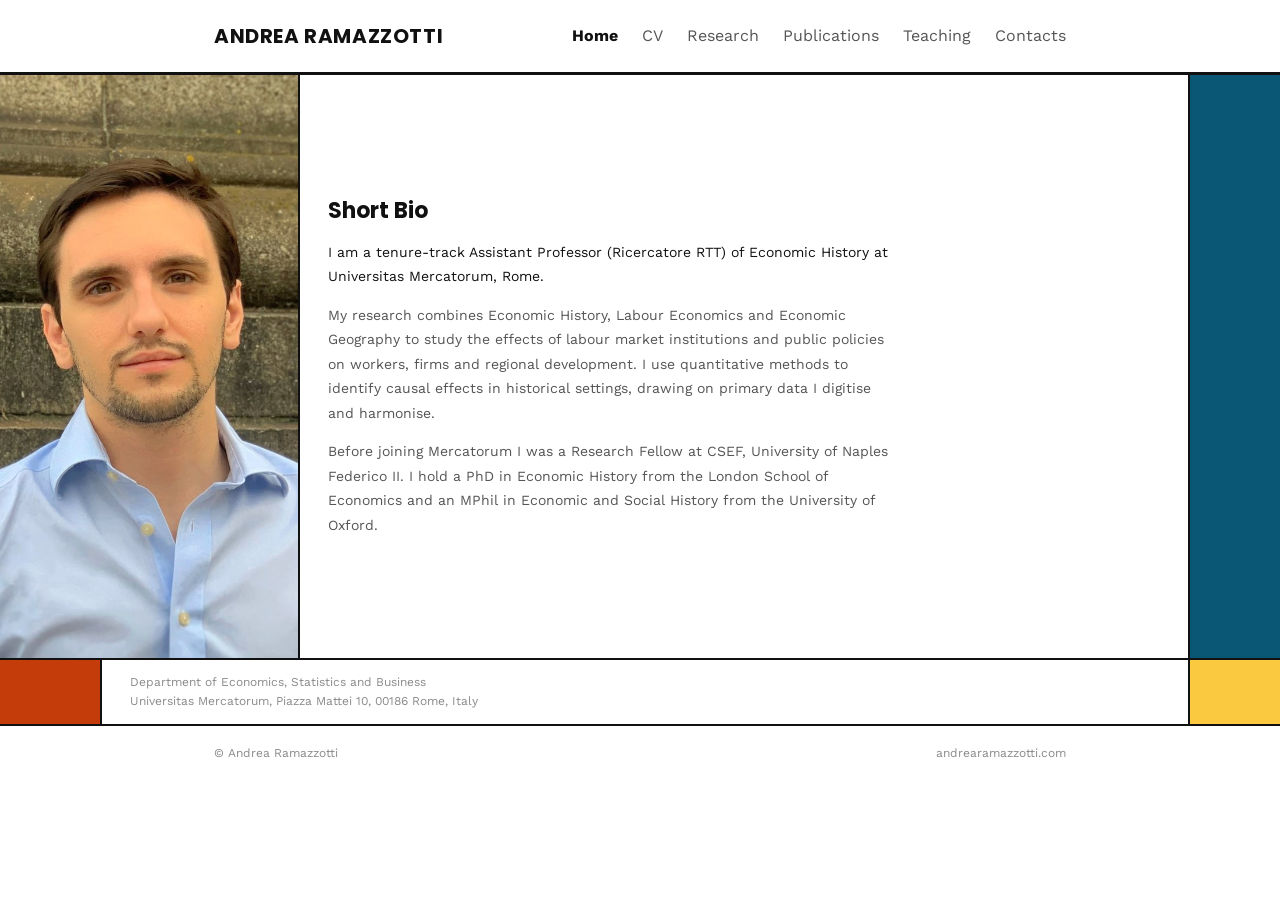
==== index.html @ 541a3355 "CV update and index.html fix The index.html fix ensures that users are not shown cached versions of " ====
<!DOCTYPE html>
<html lang="en">
<head>
<meta charset="UTF-8">
<meta name="viewport" content="width=device-width, initial-scale=1">
<title>Andrea Ramazzotti</title>
<meta name="description" content="Andrea Ramazzotti, economic historian at Universitas Mercatorum, Rome.">
<link rel="stylesheet" href="style.css">
<link rel="icon" type="image/svg+xml" href="favicon.svg">
<link rel="icon" type="image/x-icon" href="favicon.ico">
<link rel="apple-touch-icon" href="apple-touch-icon.png">
</head>
<body>

<header class="site-header">
  <div class="wrap">
    <span class="name">Andrea Ramazzotti</span>
    <nav class="main-nav">
      <a href="index.html" class="current">Home</a>
      <a href="andrea_ramazzotti_cv_aug26.pdf">CV</a>
      <a href="research.html">Research</a>
      <a href="publications.html">Publications</a>
      <a href="teaching.html">Teaching</a>
      <a href="contacts.html">Contacts</a>
    </nav>
  </div>
</header>

<div class="hero-grid">
  <div class="hero-photo">
    <img src="images/portrait.jpg" alt="Andrea Ramazzotti">
  </div>
  <div class="hero-text">
    <h1>Short Bio</h1>
    <p>I am a tenure-track Assistant Professor (Ricercatore RTT) of Economic History at Universitas Mercatorum, Rome.</p>
    <p>My research combines Economic History, Labour Economics and Economic Geography to study the effects of labour market institutions and public policies on workers, firms and regional development. I use quantitative methods to identify causal effects in historical settings, drawing on primary data I digitise and harmonise. </p>
    <p>Before joining Mercatorum I was a Research Fellow at CSEF, University of Naples Federico II. I hold a PhD in Economic History from the London School of Economics and an MPhil in Economic and Social History from the University of Oxford.</p>
  </div>
  <div class="hero-accent"></div>
</div>

<div class="hero-strip">
  <div class="block-deep"></div>
  <div class="info">Department of Economics, Statistics and Business<br>Universitas Mercatorum, Piazza Mattei 10, 00186 Rome, Italy</div>
  <div class="block-sand"></div>
</div>

<footer class="site-footer flush">
  <div class="wrap">
    <span>&copy; Andrea Ramazzotti</span>
    <span>andrearamazzotti.com</span>
  </div>
</footer>

</body>
</html>
---- style.css ----
/* Andrea Ramazzotti — personal site
   Design system: flat geometric blocks, thick black rules, ink & rust palette
   No gradients, no shadows, no texture. Static, no animation. */

@font-face {
  font-family: 'Poppins';
  font-weight: 500;
  src: url('fonts/Poppins-Medium.ttf') format('truetype');
  font-display: swap;
}
@font-face {
  font-family: 'Poppins';
  font-weight: 600;
  src: url('fonts/Poppins-SemiBold.ttf') format('truetype');
  font-display: swap;
}
@font-face {
  font-family: 'Poppins';
  font-weight: 700;
  src: url('fonts/Poppins-Bold.ttf') format('truetype');
  font-display: swap;
}
@font-face {
  font-family: 'Work Sans';
  font-weight: 100 900;
  src: url('fonts/WorkSans-VariableFont_wght.ttf') format('truetype-variations');
  font-display: swap;
}
   
:root {
  --ink: #111111;
  --paper: #ffffff;
  --deep: #0a5775;   /* ink blue */
  --rust: #c43c0a;   /* rust accent */
  --sand: #fac940;   /* warm neutral */
  --text-secondary: #555555;
  --text-muted: #8a8a8a;
  --rule: 2px;
  --rule-heavy: 3px;
  --divider: 1.5px;
  --max-width: 900px;
  --font-heading: 'Poppins', sans-serif;
  --font-body: 'Work Sans', -apple-system, "Helvetica Neue", Helvetica, Arial, sans-serif;
}

* { box-sizing: border-box; }

html, body {
  margin: 0;
  padding: 0;
  background: var(--paper);
  color: var(--ink);
  font-family: var(--font-body);
  font-size: 16px;
  line-height: 1.6;
}

a {
  color: inherit;
  text-decoration: none;
}

h1, h2, h3, .site-header .name, .pub-item .title {
  font-family: var(--font-heading);
}

a.text-link {
  border-bottom: 1px solid var(--ink);
}
a.text-link:hover {
  border-bottom-color: var(--rust);
  color: var(--rust);
}

.wrap {
  max-width: var(--max-width);
  margin: 0 auto;
}

/* ---- Header / nav ---- */
header.site-header {
  border-bottom: var(--rule-heavy) solid var(--ink);
}
.site-header .wrap {
  display: flex;
  justify-content: space-between;
  align-items: center;
  padding: 20px 24px;
}
.site-header .name {
  font-size: 20px;
  font-weight: 700;
  letter-spacing: 0.03em;
  text-transform: uppercase;
}
nav.main-nav {
  display: flex;
  gap: 24px;
  font-size: 16px;
  color: var(--text-secondary);
}
nav.main-nav a:hover {
  color: var(--rust);
}
nav.main-nav a.current {
  color: var(--ink);
  font-weight: 700;
}

/* mobile nav */
@media (max-width: 640px) {
  .site-header .wrap {
    flex-direction: column;
    align-items: flex-start;
    gap: 12px;
    padding: 18px 20px;
  }
  nav.main-nav {
    gap: 16px;
    flex-wrap: wrap;
  }
}

/* ---- Footer ---- */
footer.site-footer {
  border-top: var(--rule) solid var(--ink);
  margin-top: 60px;
}
footer.site-footer.flush {
  margin-top: 0;
}
footer.site-footer .wrap {
  padding: 18px 24px;
  font-size: 12px;
  color: var(--text-muted);
  display: flex;
  justify-content: space-between;
}
@media (max-width: 640px) {
  footer.site-footer .wrap {
    flex-direction: column;
    gap: 6px;
  }
}

/* ---- Generic content page ---- */
main.page {
  padding: 48px 24px 24px;
}
main.page h1 {
  font-size: 24px;
  font-weight: 700;
  margin: 0 0 8px;
}
main.page .lede {
  font-size: 14px;
  color: var(--text-secondary);
  margin: 0 0 40px;
  max-width: 560px;
}

/* ---- Home hero grid ---- */
.hero-grid {
  display: grid;
  grid-template-columns: 300px 1fr 90px;
  border-bottom: var(--rule) solid var(--ink);
  min-height: 65vh;
}
.hero-photo {
  background: var(--sand);
  border-right: var(--rule) solid var(--ink);
  overflow: hidden;
  position: relative;
}
.hero-photo img {
  position: absolute;
  top: 0;
  left: 0;
  width: 100%;
  height: 100%;
  object-fit: cover;
  object-position: center bottom;
  display: block;
}
.hero-text {
  border-right: var(--rule) solid var(--ink);
  padding: 32px 28px;
  display: flex;
  flex-direction: column;
  justify-content: center;
}
.hero-text h1 {
  font-size: 22px;
  font-weight: 700;
  margin: 0 0 14px;
  line-height: 1.35;
}
.hero-text p {
  font-size: 14px;
  color: var(--text-secondary);
  margin: 0 0 14px;
  max-width: 560px;
  line-height: 1.75;
}
.hero-text p:last-child {
  margin-bottom: 0;
}
.hero-text p:first-of-type {
  color: var(--ink);
}
.hero-accent {
  background: var(--deep);
}
@media (max-width: 640px) {
  .hero-grid {
    grid-template-columns: 1fr;
  }
.hero-photo {
  border-right: none;
  border-bottom: var(--rule) solid var(--ink);
  position: relative;
  height: 340px;
}
.hero-photo img {
  position: absolute;
  top: 0;
  left: 0;
  width: 100%;
  height: 100%;
  object-fit: cover;
  object-position: center 27%;
}
  .hero-text {
    border-right: none;
    border-bottom: var(--rule) solid var(--ink);
    padding: 24px 20px;
  }
  .hero-accent {
    min-height: 24px;
  }
}

.hero-strip {
  display: grid;
  grid-template-columns: 100px 1fr 90px;
}
.hero-strip .block-deep {
  background: var(--rust);
}
.hero-strip .info {
  border-right: var(--rule) solid var(--ink);
  border-left: var(--rule) solid var(--ink);
  display: flex;
  align-items: center;
  padding: 0 28px;
  font-size: 12px;
  color: var(--text-muted);
  min-height: 64px;
}
.hero-strip .block-sand {
  background: var(--sand);
}
@media (max-width: 640px) {
  .hero-strip {
    grid-template-columns: 1fr;
  }
  .hero-strip .block-deep,
  .hero-strip .block-sand {
    min-height: 20px;
  }
  .hero-strip .info {
    border-left: none;
    border-right: none;
    border-top: var(--rule) solid var(--ink);
    border-bottom: var(--rule) solid var(--ink);
    padding: 14px 20px;
  }
}

/* ---- Research page: full-width composition ---- */
.research-page {
  padding: 0;
}
.research-header {
  display: grid;
  grid-template-columns: 1fr 160px 80px;
  border-bottom: var(--rule) solid var(--ink);
  align-items: stretch;
}
.research-title {
  padding: 32px 28px 32px 118px;
}
.research-title h1 {
  font-size: 32px;
  font-weight: 700;
  margin: 0 0 6px;
}
.research-title .lede {
  font-size: 14px;
  color: var(--text-secondary);
  margin: 0;
}
.research-header .patch-sand {
  background: var(--deep);
  border-left: var(--rule) solid var(--ink);
}
.research-header .patch-rust {
  background: var(--rust);
  border-left: var(--rule) solid var(--ink);
}
.research-body {
  display: grid;
  grid-template-columns: 90px 1fr 240px;
}
.research-rightframe {
  border-left: var(--rule) solid var(--ink);
}
.research-band {
  background: var(--sand);
  border-right: var(--rule) solid var(--ink);
}
.research-items {
  padding: 36px 40px 40px;
}
.research-item {
  padding: 22px 80px;
  margin: 0 -40px;
  border-bottom: var(--divider) solid var(--ink);
}
.research-item:first-child {
  padding-top: 0;
}
.research-item:last-child {
  border-bottom: none;
  padding-bottom: 0;
}
.research-item h2 {
  font-size: 16px;
  font-weight: 700;
  margin: 0 0 6px;
  max-width: 900px;
}
.research-item p {
  font-size: 13px;
  color: var(--text-secondary);
  margin: 0;
  line-height: 1.7;
}
@media (max-width: 640px) {
  .research-header {
    grid-template-columns: 1fr 70px 40px;
  }
  .research-title {
    padding: 24px 20px;
  }
  .research-title h1 {
    font-size: 26px;
  }
  .research-body {
    grid-template-columns: 6px 1fr;
  }
  .research-rightframe { display: none; }
  .research-items {
    padding: 28px 0 28px 18px;
  }
 .research-item {
  padding: 20px 0 20px 20px;
  margin: 0 0 0 -20px;
}
}


/* ---- Publications page: matches research composition, rust band ---- */
.pub-page {
  padding: 0;
}
.pub-header {
  display: grid;
  grid-template-columns: 1fr 160px 80px;
  border-bottom: var(--rule) solid var(--ink);
  align-items: stretch;
}
.pub-title {
  padding: 32px 28px 32px 118px;
}
.pub-title h1 {
  font-size: 32px;
  font-weight: 700;
  margin: 0 0 6px;
}
.pub-title .lede {
  font-size: 14px;
  color: var(--text-secondary);
  margin: 0;
}
.pub-header .patch-deep {
  background: var(--deep);
  border-left: var(--rule) solid var(--ink);
}
.pub-header .patch-sand {
  background: var(--sand);
  border-left: var(--rule) solid var(--ink);
}
.pub-body {
  display: grid;
  grid-template-columns: 90px 1fr 240px;
}
.pub-rightframe {
  border-left: var(--rule) solid var(--ink);
}
.pub-band {
  background: var(--rust);
  border-right: var(--rule) solid var(--ink);
}
.pub-list {
  padding: 36px 40px 40px;
}
.pub-item {
  display: flex;
  gap: 20px;
  padding: 22px 80px;
  margin: 0 -40px;
  border-bottom: var(--divider) solid var(--ink);
  align-items: baseline;
}
.pub-item:first-child {
  padding-top: 0;
}
.pub-item:last-child {
  border-bottom: none;
  padding-bottom: 0;
}
.pub-item .year {
  font-size: 13px;
  color: var(--text-muted);
  width: 44px;
  flex-shrink: 0;
}
.pub-item .details {
  flex: 1;
  max-width: 900px;
}
.pub-item .title {
  font-size: 16px;
  font-weight: 700;
  margin: 0 0 4px;
}
.pub-item .venue {
  font-size: 12px;
  color: var(--text-secondary);
  margin: 0;
  line-height: 1.7;
}
.pub-item .links {
  font-size: 12px;
  white-space: nowrap;
}
@media (max-width: 640px) {
  .pub-header {
    grid-template-columns: 1fr 70px 40px;
  }
  .pub-title {
    padding: 24px 20px;
  }
  .pub-title h1 {
    font-size: 26px;
  }
  .pub-body {
    grid-template-columns: 6px 1fr;
  }
  .pub-rightframe { display: none; }
  .pub-list {
    padding: 28px 20px;
  }
.pub-item {
  padding: 20px 20px;
  margin: 0 -20px;
  gap: 10px;
}
.pub-item .year {
  width: 32px;
  font-size: 12px;
}
.pub-item .links {
  font-size: 14px;
  padding: 4px 0;
}
}

/* ---- Teaching page: bolder color-block composition ---- */
.teaching-page {
  padding: 0;
}
.teaching-header {
  display: grid;
  grid-template-columns: 1fr 120px 120px 120px;
  border-bottom: var(--rule) solid var(--ink);
  align-items: stretch;
}
.teaching-title {
  padding: 32px 28px 32px 118px;
}
.teaching-title h1 {
  font-size: 32px;
  font-weight: 700;
  margin: 0 0 6px;
}
.teaching-title .lede {
  font-size: 14px;
  color: var(--text-secondary);
  margin: 0;
}
.teaching-header .patch-sand { background: var(--sand); border-left: var(--rule) solid var(--ink); }
.teaching-header .patch-deep { background: var(--deep); border-left: var(--rule) solid var(--ink); }
.teaching-header .patch-rust { background: var(--rust); border-left: var(--rule) solid var(--ink); }

.teaching-row {
  display: grid;
  grid-template-columns: 200px 1fr;
  border-bottom: var(--rule) solid var(--ink);
  min-height: 180px;
}
.teaching-row:last-of-type {
  border-bottom: none;
}
.teaching-block-color {
  border-right: var(--rule) solid var(--ink);
}
.teaching-block-color.color-sand { background: var(--sand); }
.teaching-block-color.color-deep { background: var(--deep); }
.teaching-block-color.color-rust { background: var(--rust); }
.teaching-content {
  padding: 32px 40px;
  display: flex;
  flex-direction: column;
  justify-content: center;
  max-width: 820px;
}
.teaching-content h2 {
  font-size: 18px;
  font-weight: 700;
  margin: 0 0 10px;
}
.teaching-content p {
  font-size: 14px;
  color: var(--text-secondary);
  margin: 0;
  line-height: 1.75;
}
@media (max-width: 640px) {
  .teaching-header {
    grid-template-columns: 1fr 50px 50px 50px;
  }
  .teaching-title {
    padding: 24px 20px;
  }
  .teaching-title h1 {
    font-size: 26px;
  }
  .teaching-row {
    grid-template-columns: 1fr;
    min-height: 0;
  }
  .teaching-block-color {
    border-right: none;
    border-bottom: var(--rule) solid var(--ink);
    min-height: 40px;
  }
  .teaching-content {
    padding: 24px 20px;
  }
}

/* ---- Contacts page: bold Mondrian color composition ---- */
.contacts-page {
  padding: 0;
}
.contacts-header {
  display: grid;
  grid-template-columns: 1fr 200px;
  border-bottom: var(--rule) solid var(--ink);
  align-items: stretch;
}
.contacts-title {
  padding: 32px 28px 32px 118px;
}
.contacts-title h1 {
  font-size: 32px;
  font-weight: 700;
  margin: 0;
}
.contacts-header .patch-deep {
  background: var(--deep);
  border-left: var(--rule) solid var(--ink);
}
.contacts-composition {
  display: grid;
  grid-template-columns: 1fr 1fr 1fr;
  grid-template-rows: minmax(200px, 35vh) minmax(160px, 28vh);
}
.contacts-info {
  grid-column: 1 / 3;
  grid-row: 1 / 2;
  padding: 36px 40px 36px 118px;
  border-right: var(--rule) solid var(--ink);
  border-bottom: var(--rule) solid var(--ink);
  display: flex;
  flex-direction: column;
  justify-content: center;
}
.contacts-info .label {
  font-size: 11px;
  text-transform: uppercase;
  letter-spacing: 0.05em;
  color: var(--text-muted);
  margin: 0 0 2px;
}
.contacts-info .value {
  font-size: 15px;
  margin: 0 0 18px;
}
.contacts-info .value:last-child {
  margin-bottom: 0;
}
.cell-rust  { background: var(--rust); grid-column: 3 / 4; grid-row: 1 / 2; border-bottom: var(--rule) solid var(--ink); }
.cell-sand  { background: var(--sand); grid-column: 1 / 2; grid-row: 2 / 3; border-right: var(--rule) solid var(--ink); }
.cell-deep  { grid-column: 2 / 3; grid-row: 2 / 3; border-right: var(--rule) solid var(--ink); }
.cell-white { grid-column: 3 / 4; grid-row: 2 / 3; }

@media (max-width: 640px) {
  .contacts-header {
    grid-template-columns: 1fr 90px;
  }
  .contacts-title {
    padding: 24px 20px;
  }
  .contacts-title h1 {
    font-size: 26px;
  }
  .contacts-composition {
    display: block;
  }
  .contacts-info {
    border-right: none;
    border-bottom: var(--rule) solid var(--ink);
    padding: 28px 20px;
  }
  .cell-rust,
  .cell-sand,
  .cell-deep {
    display: block;
    grid-column: auto;
    grid-row: auto;
    border-right: none;
    height: 56px;
    border-bottom: var(--rule) solid var(--ink);
  }
  .cell-white { display: none; }
}

/* ---- CV button ---- */
.cv-link {
  display: inline-block;
  border: var(--rule) solid var(--ink);
  padding: 8px 16px;
  font-size: 13px;
  font-weight: 700;
  margin-top: 4px;
}
.cv-link:hover {
  background: var(--ink);
  color: var(--paper);
}
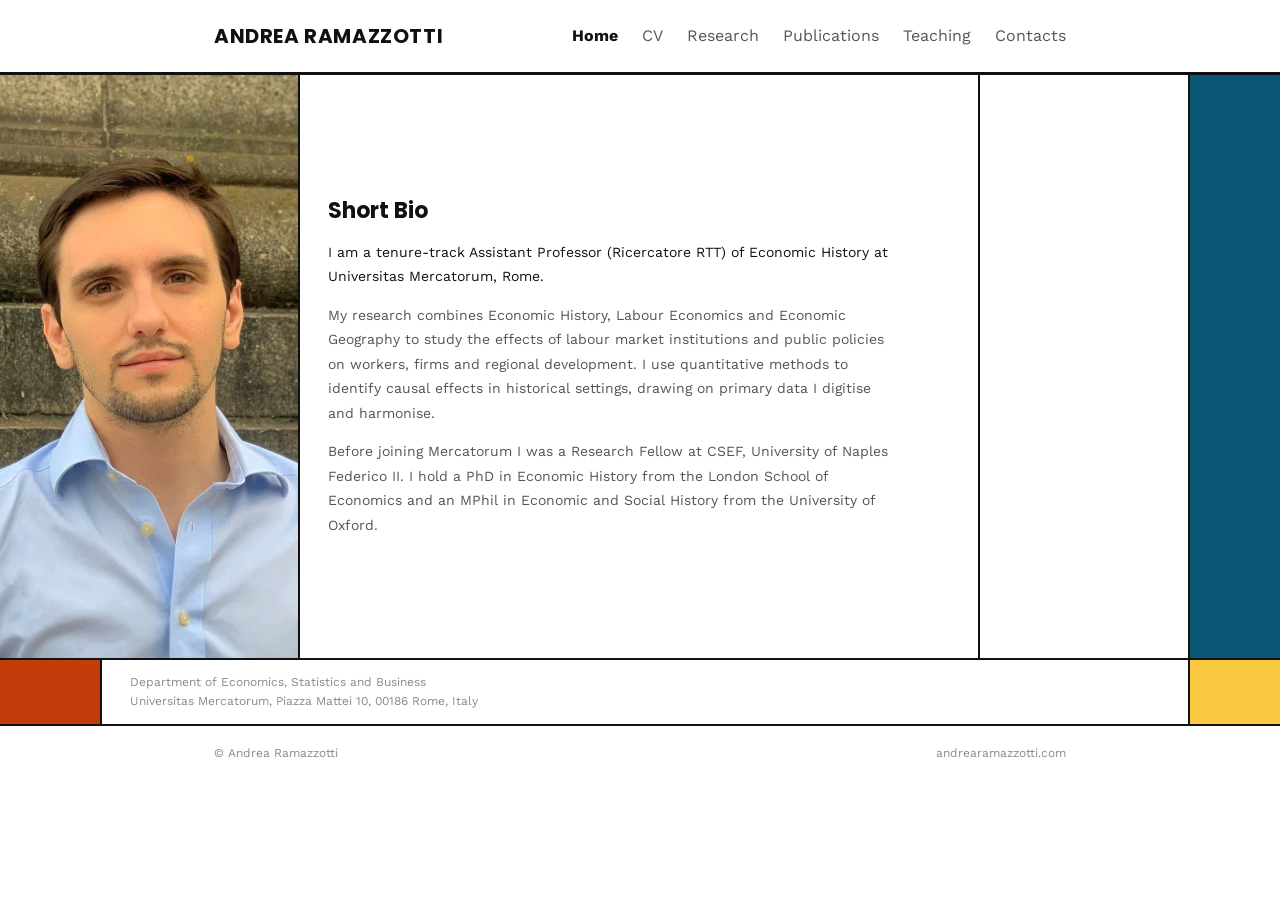
==== commit e2e67193: "Updated look of the index page Improved look for the home (index) page for wider screens, to motivat" ====
--- a/index.html
+++ b/index.html
@@ -17,7 +17,7 @@
     <span class="name">Andrea Ramazzotti</span>
     <nav class="main-nav">
       <a href="index.html" class="current">Home</a>
-      <a href="andrea_ramazzotti_cv_aug26.pdf">CV</a>
+      <a href="andrea_ramazzotti_cv_oct26.pdf">CV</a>
       <a href="research.html">Research</a>
       <a href="publications.html">Publications</a>
       <a href="teaching.html">Teaching</a>
@@ -36,6 +36,7 @@
     <p>My research combines Economic History, Labour Economics and Economic Geography to study the effects of labour market institutions and public policies on workers, firms and regional development. I use quantitative methods to identify causal effects in historical settings, drawing on primary data I digitise and harmonise. </p>
     <p>Before joining Mercatorum I was a Research Fellow at CSEF, University of Naples Federico II. I hold a PhD in Economic History from the London School of Economics and an MPhil in Economic and Social History from the University of Oxford.</p>
   </div>
+  <div class="hero-field"></div>
   <div class="hero-accent"></div>
 </div>
 
--- a/style.css
+++ b/style.css
@@ -240,6 +240,18 @@
   }
 }
 
+.hero-field { display: none; }
+
+@media (min-width: 1200px) {
+  .hero-grid {
+    grid-template-columns: 300px minmax(0, 680px) 1fr 90px;
+  }
+  .hero-field {
+    display: block;
+    border-right: var(--rule) solid var(--ink);
+  }
+}
+
 .hero-strip {
   display: grid;
   grid-template-columns: 100px 1fr 90px;
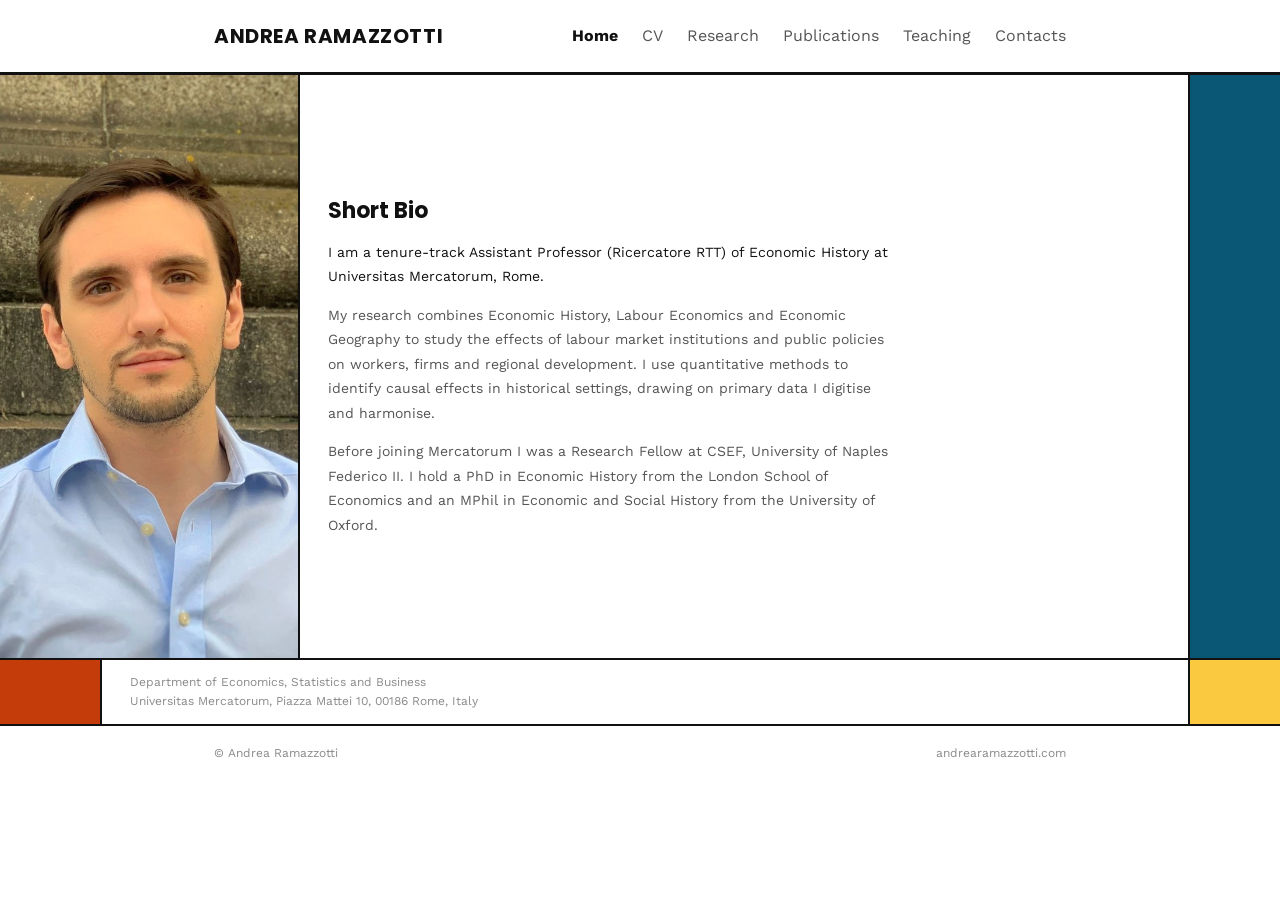
==== commit 0656cab3: "Revert "Updated look of the index page" This reverts commit e2e67193d39fb80f3808222a069aa644ba2b87e1" ====
--- a/index.html
+++ b/index.html
@@ -36,7 +36,6 @@
     <p>My research combines Economic History, Labour Economics and Economic Geography to study the effects of labour market institutions and public policies on workers, firms and regional development. I use quantitative methods to identify causal effects in historical settings, drawing on primary data I digitise and harmonise. </p>
     <p>Before joining Mercatorum I was a Research Fellow at CSEF, University of Naples Federico II. I hold a PhD in Economic History from the London School of Economics and an MPhil in Economic and Social History from the University of Oxford.</p>
   </div>
-  <div class="hero-field"></div>
   <div class="hero-accent"></div>
 </div>
 
--- a/style.css
+++ b/style.css
@@ -240,18 +240,6 @@
   }
 }
 
-.hero-field { display: none; }
-
-@media (min-width: 1200px) {
-  .hero-grid {
-    grid-template-columns: 300px minmax(0, 680px) 1fr 90px;
-  }
-  .hero-field {
-    display: block;
-    border-right: var(--rule) solid var(--ink);
-  }
-}
-
 .hero-strip {
   display: grid;
   grid-template-columns: 100px 1fr 90px;
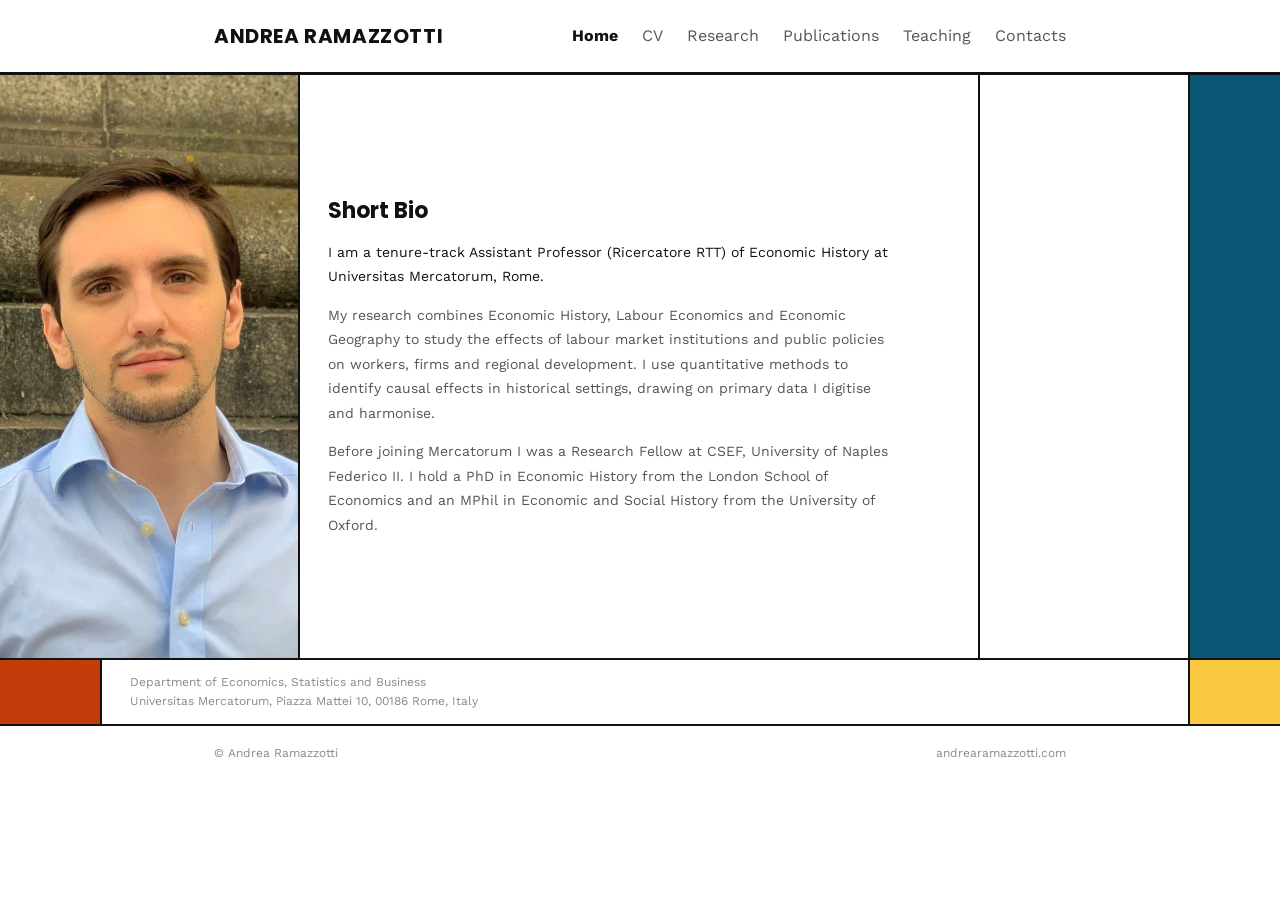
==== commit 52bde5bf: "Reapply "Updated look of the index page" This reverts commit 0656cab30b354e0dc9af3f464c417c7bd5fdf6f" ====
--- a/index.html
+++ b/index.html
@@ -36,6 +36,7 @@
     <p>My research combines Economic History, Labour Economics and Economic Geography to study the effects of labour market institutions and public policies on workers, firms and regional development. I use quantitative methods to identify causal effects in historical settings, drawing on primary data I digitise and harmonise. </p>
     <p>Before joining Mercatorum I was a Research Fellow at CSEF, University of Naples Federico II. I hold a PhD in Economic History from the London School of Economics and an MPhil in Economic and Social History from the University of Oxford.</p>
   </div>
+  <div class="hero-field"></div>
   <div class="hero-accent"></div>
 </div>
 
--- a/style.css
+++ b/style.css
@@ -240,6 +240,18 @@
   }
 }
 
+.hero-field { display: none; }
+
+@media (min-width: 1200px) {
+  .hero-grid {
+    grid-template-columns: 300px minmax(0, 680px) 1fr 90px;
+  }
+  .hero-field {
+    display: block;
+    border-right: var(--rule) solid var(--ink);
+  }
+}
+
 .hero-strip {
   display: grid;
   grid-template-columns: 100px 1fr 90px;
